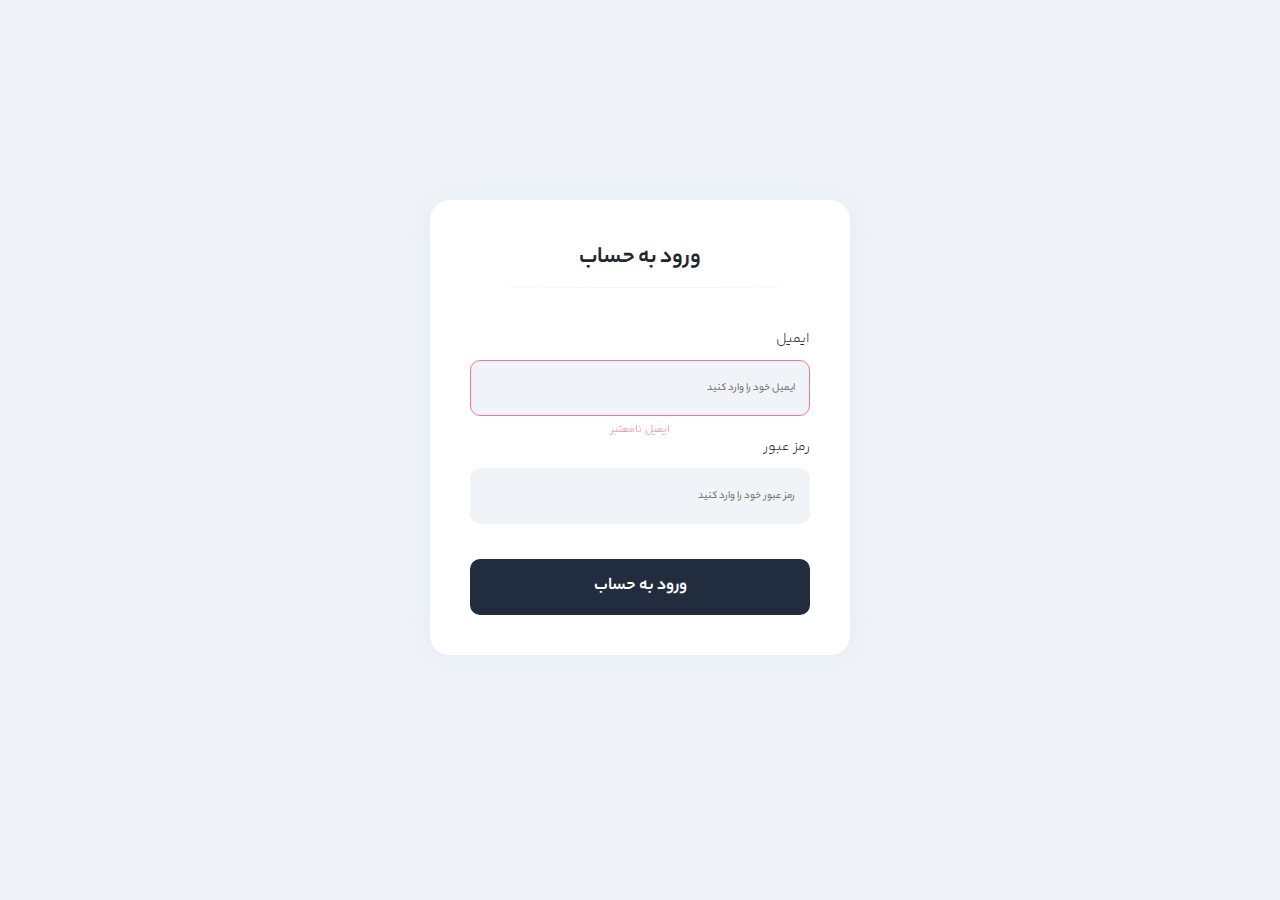
==== ticket.html @ a9042db6 "complate design tickets page and add fill ticket.html" ====
<!DOCTYPE html>
<html lang="en">
<head>
    <meta charset="UTF-8">
    <meta http-equiv="X-UA-Compatible" content="IE=edge">
    <meta name="viewport" content="width=device-width, initial-scale=1.0">
    <title>silicon Nab</title>
    <link rel="stylesheet" href="assets/css/app.css">
</head>
<body>
    

    <!-- login -->
    <div class="os-login os-item">
        <!-- top login -->
        <h2 class="os-bold"> ورود به حساب </h2>
        <!-- top login -->

        <!-- border -->
        <div class="os-border"></div>
        <!-- border -->

        <!-- form -->
        <form action="" method="post">
            <!-- input os -->
            <div class="os-input">
                <label for="email" class="os-light">ایمیل</label>
                <input type="email" id="email" class="os-bg error" placeholder="ایمیل خود را وارد کنید" autofocus>
                <p class="error_text os-light"> ایمیل نامعتبر </p>
            </div>
            <!-- input os -->

            <!-- input os -->
            <div class="os-input">
                <label for="password" class="os-light">رمز عبور</label>
                <input type="password" id="password" class="os-bg" placeholder="رمز عبور خود را وارد کنید">
            </div>
            <!-- input os -->

            <!-- button -->
            <button class="btn_log os-bold"> ورود به حساب </button>
            <!-- button -->
        </form>
        <!-- form -->
    </div>
    <!-- login -->

</body>
</html>
---- assets/css/app.css ----
* {
    padding: 0;
    margin: 0;
    box-sizing: border-box;
    -webkit-box-sizing: border-box;
    -moz-box-sizing: border-box;
    list-style: none;
    outline: none;
    border: none;
    text-decoration: none;
    -moz-font-feature-settings: "ss02";
    -webkit-font-feature-settings: "ss02";
    font-feature-settings: "ss02";
    font-family: IRANS-medium, roboto, tahoma;
}

:root {
    --bg: #f0f4f9;
    --item: #ffffff;
    --color: #252629;
    --muted: #0a0c0f;
    --des: #636d7f;
    --secendary: #222c3f;
    --orginal: #00ddff;
    --pink: #f82672;
    --green: #1ebb46;
    --yellow: #d4c322;
}

html {
    scroll-behavior: smooth;
}

@font-face {
    font-family: IRANS-medium;
    font-style: normal;
    font-weight: bold;
    src: url('../font/medium.woff') format('woff')
}

@font-face {
    font-family: IRANS-bold;
    font-style: normal;
    font-weight: bold;
    src: url('../font/bold.woff') format('woff')
}

@font-face {
    font-family: IRANS-light;
    font-style: normal;
    font-weight: bold;
    src: url('../font/light.woff') format('woff');
}


body {
    direction: rtl;
    font-family: IRANS-medium, roboto, tahoma;
    background: var(--bg);
    color: var(--color);
}

input::placeholder {
    font-size: 11px;
}

input,
textarea,
select,
option,
button {
    font-family: IRANS-medium, roboto, tahoma;
    color: var(--color);
}

a {
    color: var(--color);
}

img {
    object-fit: cover;
    vertical-align: middle;
}

.os-container {
    margin: 0 auto;
    padding-left: 1.5rem;
    padding-right: 1.5rem;
}

.os-bold {
    font-family: IRANS-bold, roboto, tahoma;
}

.os-light {
    font-family: IRANS-light, roboto, tahoma;
}

.os-bg {
    background: var(--bg);
}

.os-item {
    background: var(--item);
}

/* style index */
.os-login {
    width: 420px;
    margin: 200px auto;
    padding: 40px;
    border-radius: 20px;
    box-shadow: 0 0 30px #d4deec70;
}

.os-login h2 {
    text-align: center;
    margin-bottom: 10px;
}

.os-login .os-border {
    height: 1px;
    background: linear-gradient(90deg, transparent, var(--bg) 40%, var(--bg) 50%, var(--bg) 70%, transparent 100%);
}

.os-login form {
    margin-top: 40px;
}

.os-input {
    position: relative;
    margin-bottom: 20px;
}

.os-input label {
    display: block;
    margin-bottom: 10px;
    font-size: 14px;
}

.os-input input {
    width: 100%;
    font-size: 17px;
    padding: 14px;
    border-radius: 10px;
    border: 1px solid transparent;
}

.os-input input.error {
    border-color: #eb759f;
}

.os-input .error_text {
    color: #eb759f;
    position: absolute;
    right: 50%;
    transform: translate(50%, 0);
    bottom: -22px;
    font-size: 11px;
}

.os-login form button.btn_log {
    font-size: 18px;
    padding: 14px;
    width: 100%;
    color: #fff;
    background: var(--secendary);
    border-radius: 10px;
    margin-top: 15px;
    cursor: pointer;
}

/* style index */

/* style tickets */
table {
    width: 100%;
    border-radius: 20px;
    margin: 200px auto;
    padding: 20px;
    -webkit-margin-collapse: 0;
}

td,
th {
    padding: 15px;
    display: flex;
    align-items: center;
    justify-content: center;
    flex: 1;
}

thead th {
    font-family: IRANS-bold, roboto, tahoma;
}

tbody td {
    font-family: IRANS-light, roboto, tahoma;
}

tr {
    display: flex;
}

tbody:nth-child(even) {
    background: var(--bg);
}

.os-true {
    color: var(--green);
}

.os-false {
    color: var(--pink);
}

form button.btn_tbl {
    padding: 6px 16px;
    border-radius: 5px;
    background: var(--secendary);
    color: #ffffff;
}

/* style tickets */

@media (min-width: 1024px) {
    .os-container {
        max-width: 1024px;
    }
}

@media (min-width: 1280px) {
    .os-container {
        max-width: 1280px;
    }
}

@media (min-width: 1536px) {
    .os-container {
        max-width: 1536px;
    }
}

@media (min-width: 1360px) {
    .os-container {
        max-width: 1300px;
    }
}
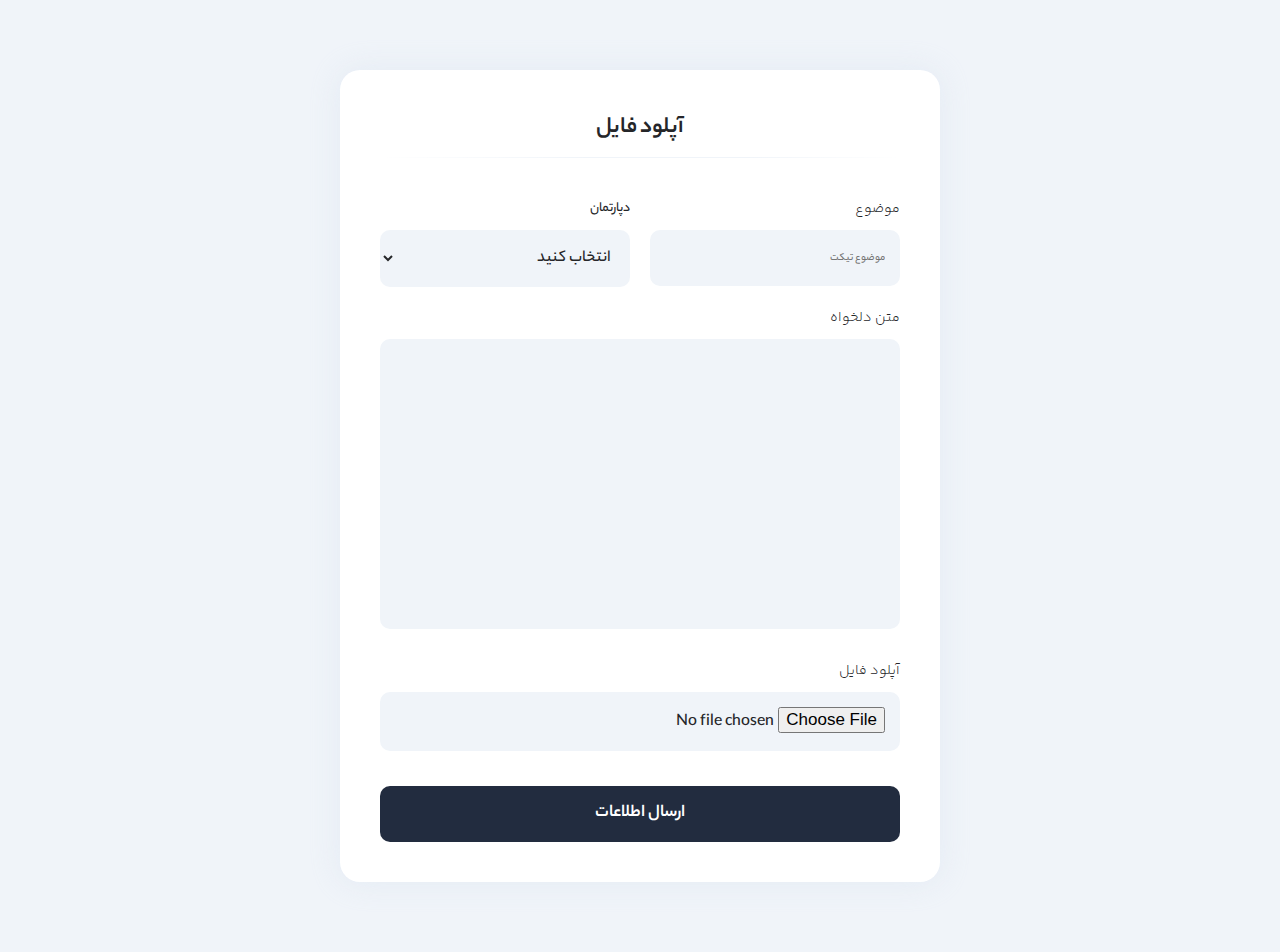
==== commit 0e976841: "complate design register and ticket page" ====
--- a/ticket.html
+++ b/ticket.html
@@ -11,9 +11,9 @@
     
 
     <!-- login -->
-    <div class="os-login os-item">
+    <div class="os-login upl os-item">
         <!-- top login -->
-        <h2 class="os-bold"> ورود به حساب </h2>
+        <h2 class="os-bold">آپلود فایل</h2>
         <!-- top login -->
 
         <!-- border -->
@@ -22,23 +22,43 @@
 
         <!-- form -->
         <form action="" method="post">
+            <!-- group -->
+            <div class="group">
+                <!-- input os -->
+                <div class="os-input">
+                    <label for="title" class="os-light">موضوع</label>
+                    <input type="text" id="title" class="os-bg" name="title" placeholder="موضوع تیکت" autofocus>
+                </div>
+                <!-- input os -->
+
+                <!-- input os -->
+                <div class="os-input">
+                    <label for="departeman"> دپارتمان </label>
+                    <select name="departeman" class="os-bg" id="departeman">
+                        <option value="انتخاب کنید">انتخاب کنید</option>
+                        <option value="فوری">فوری</option>
+                    </select>
+                </div>
+                <!-- input os -->
+            </div>
+            <!-- group -->
+
             <!-- input os -->
             <div class="os-input">
-                <label for="email" class="os-light">ایمیل</label>
-                <input type="email" id="email" class="os-bg error" placeholder="ایمیل خود را وارد کنید" autofocus>
-                <p class="error_text os-light"> ایمیل نامعتبر </p>
+                <label for="description" class="os-light">متن دلخواه</label>
+                <textarea  class="os-bg" name="description" id="description" cols="30" rows="10"></textarea>
             </div>
             <!-- input os -->
 
             <!-- input os -->
             <div class="os-input">
-                <label for="password" class="os-light">رمز عبور</label>
-                <input type="password" id="password" class="os-bg" placeholder="رمز عبور خود را وارد کنید">
+                <label for="file" class="os-light">آپلود فایل</label>
+                <input type="file" id="file" name="file" class="os-bg">
             </div>
             <!-- input os -->
 
             <!-- button -->
-            <button class="btn_log os-bold"> ورود به حساب </button>
+            <button class="btn_log os-bold">ارسال اطلاعات</button>
             <!-- button -->
         </form>
         <!-- form -->
--- a/assets/css/app.css
+++ b/assets/css/app.css
@@ -113,6 +113,11 @@
     box-shadow: 0 0 30px #d4deec70;
 }
 
+.os-login.upl {
+    width: 600px;
+    margin: 70px auto;
+}
+
 .os-login h2 {
     text-align: center;
     margin-bottom: 10px;
@@ -138,12 +143,16 @@
     font-size: 14px;
 }
 
+.os-input textarea ,
+.os-input select ,
 .os-input input {
     width: 100%;
     font-size: 17px;
     padding: 14px;
     border-radius: 10px;
     border: 1px solid transparent;
+    caret-color: var(--orginal);
+    resize: none;
 }
 
 .os-input input.error {
@@ -170,6 +179,15 @@
     cursor: pointer;
 }
 
+.group {
+    display: flex;
+    justify-content: space-between;
+    gap: 20px;
+}
+
+.group > div {
+    flex: 1;
+}
 /* style index */
 
 /* style tickets */
@@ -178,7 +196,7 @@
     border-radius: 20px;
     margin: 200px auto;
     padding: 20px;
-    -webkit-margin-collapse: 0;
+    overflow: auto;
 }
 
 td,
@@ -202,8 +220,9 @@
     display: flex;
 }
 
-tbody:nth-child(even) {
+tbody tr:nth-child(2n+1) {
     background: var(--bg);
+    border-radius: 5px;
 }
 
 .os-true {
@@ -219,6 +238,7 @@
     border-radius: 5px;
     background: var(--secendary);
     color: #ffffff;
+    cursor: pointer;
 }
 
 /* style tickets */
